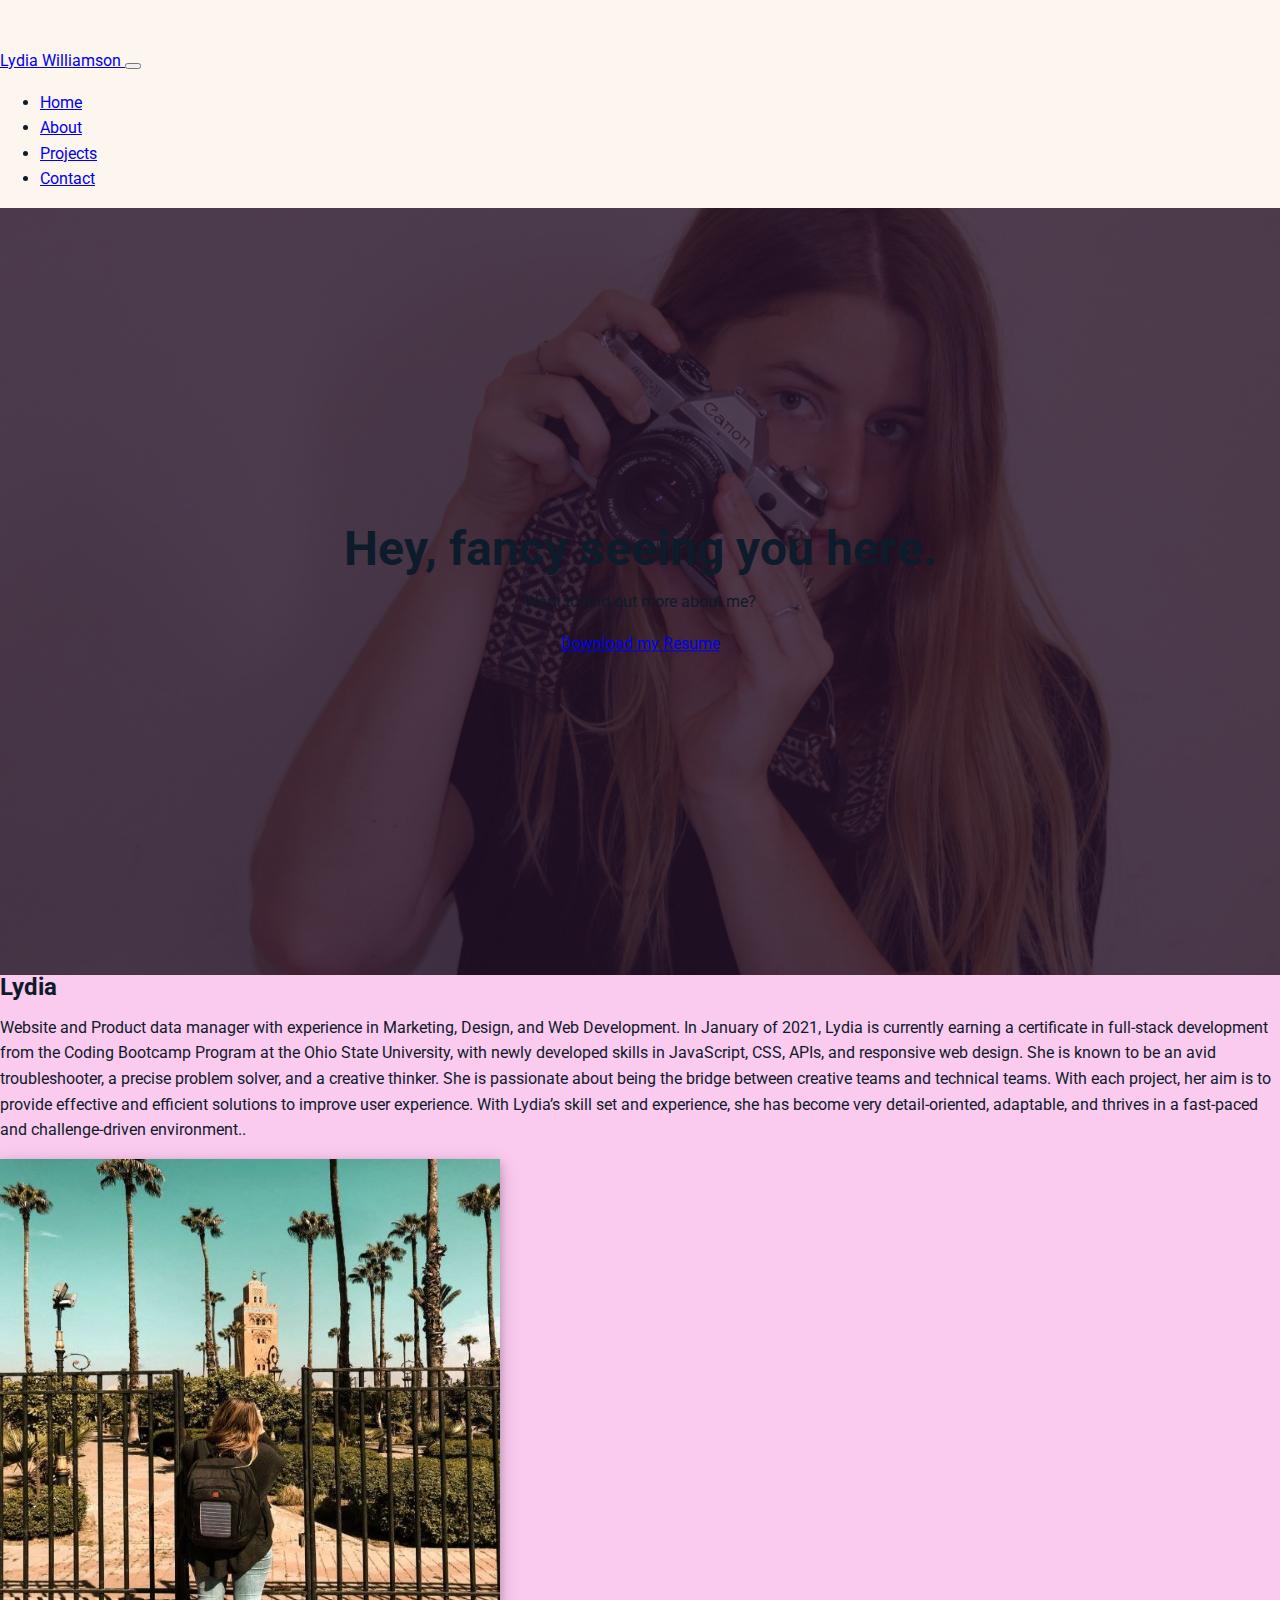
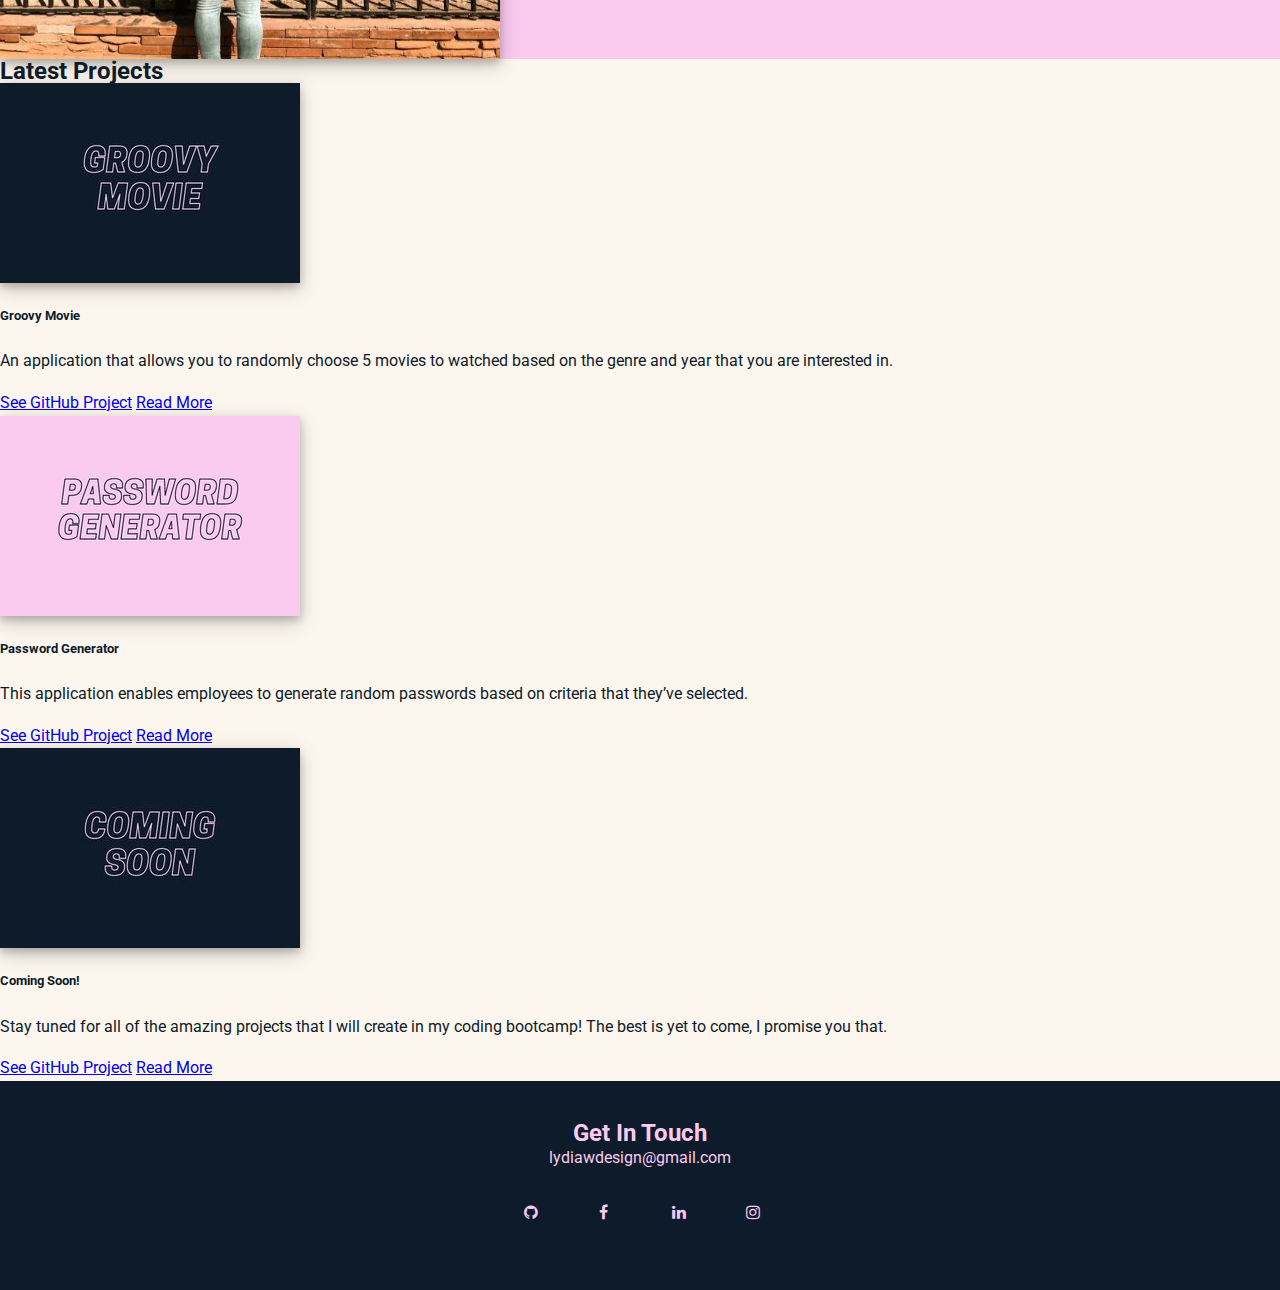
==== index.html @ a71d36d2 "troubleshooting" ====
<!DOCTYPE html>
<html lang="en">
    <head>
        <meta charset="UTF-8">
        <meta http-equiv="X-UA-Compatible" content="IE=edge">
        <meta name="viewport" content="width=device-width, initial-scale=1.0">
        <title>Lydia Williamson Portfolio</title>
        <!-- custom css -->
        <link rel="stylesheet" href="/assets/style.css"/>
        <!-- bootstrap 5 -->        
        <link href="https://cdn.jsdelivr.net/npm/bootstrap@5.1.1/dist/css/bootstrap.min.css" rel="stylesheet" integrity="sha384-F3w7mX95PdgyTmZZMECAngseQB83DfGTowi0iMjiWaeVhAn4FJkqJByhZMI3AhiU" crossorigin="anonymous">

        <!-- google font -->
        <link rel="preconnect" href="https://fonts.googleapis.com">
        <link rel="preconnect" href="https://fonts.gstatic.com" crossorigin>
        <link href="https://fonts.googleapis.com/css2?family=Roboto:wght@300;700&display=swap" rel="stylesheet">

        <!-- font awesome -->
        <link rel="stylesheet" href="https://cdnjs.cloudflare.com/ajax/libs/font-awesome/4.7.0/css/font-awesome.min.css">
    </head>

    <body>
        <!-- nav section -->
        <div class="container">
            <nav class="navbar navbar-expand-sm navbar-light bg-light fixed-top">
                <a class="navbar-brand" href="#home">
                    <span class="hidden fw-bold fs-3 ps-5 text-uppercase">Lydia Williamson</span>
                  </a>
                <button 
                    class="navbar-toggler pe-4" 
                    type="button" 
                    data-bs-toggle="collapse" 
                    data-bs-target="#toggleMobileMenu" 
                    aria-controls="toggleMobileMenu" 
                    aria-expanded="false" 
                    aria-label="Toggle navigation"
                >
                <span class="navbar-toggler-icon"></span>
                </button>
                <div class="collapse navbar-collapse pe-5" id="toggleMobileMenu">
                
                    <ul class="navbar-nav ms-auto text-center">
                        <li>
                            <a class="nav-link fw-bold text-uppercase" href="#home">Home</a>
                        </li>
                        <li>
                            <a class="nav-link fw-bold text-uppercase" href="#about">About</a>
                        </li>
                        <li>
                            <a class="nav-link fw-bold text-uppercase" href="#portfolio">Projects</a>
                        </li>
                        <li>
                            <a class="nav-link fw-bold text-uppercase" href="#contact">Contact</a>
                        </li>
                    </ul>
                </div>
            </nav>
        </div>

     <!-- hero section -->

        <div class="hero-image" id="home">
            <div class="hero-text">
              <h1 class="fs-1 fw-bold text-uppercase pb-4 text-light">Hey, fancy seeing you here.</h1>
              <p class="fs-4 text-light">Want to find out more about me?</p>
              <a href="/images/hero_final.png" download="Lydia Williamson Resume"class="btn btn-outline-light">Download my Resume</a>
            </div>
        </div>

     <!-- about me section -->
     <div class="about-background">
            <div class="container py-5">
                <div class="row about p-0 p-sm-2" id="about">
                    <div class="col-md-7 order-md-2 text-center mt-5 pt-1 pt-sm-5">
                        <h2 class="headers pb-4 text-center text-uppercase fs-1 fw-bold">Lydia</h2>
                        <p class="lead">Website and Product data manager with experience in Marketing, Design, and Web Development. In January of 2021, Lydia is currently earning a certificate in full-stack development from the Coding Bootcamp Program at the Ohio State University, with newly developed skills in JavaScript, CSS, APIs, and responsive web design. She is known to be an avid troubleshooter, a precise problem solver, and a creative thinker. She is passionate about being the bridge between creative teams and technical teams. With each project, her aim is to provide effective and efficient solutions to improve user experience. With Lydia’s skill set and experience, she has become very detail-oriented, adaptable, and thrives in a fast-paced and challenge-driven environment..</p>
                    </div>
                    <div class="col-md-5 order-md-1">
                        <img class="about-image img-fluid mx-auto" width="500" height="500" src="/images/about_img.jpg" role="img" aria-label="Placeholder: 500x500" preserveAspectRatio="xMidYMid slice" focusable="false"/>
                
                    </div>
                </div>
            </div>
        </div>
     <!-- portfolio section -->
        <div class="container py-5" id="portfolio">
            <h2 class="headers pb-4 text-center text-uppercase fs-1 fw-bold">Latest Projects</h2>
            <div class="row g-3">
                <div class="col-12 col-md-6 col-lg-4">
                    <div class="card text-center">
                        <img src="images/groovy project.jpg" class="card-img-top" alt="groovy movie">
                        <div class="card-body">
                            <h5 class="card-title text-uppercase fw-bold">Groovy Movie</h5>
                            <p class="card-text">An application that allows you to randomly choose 5 movies to watched based on the genre and year that you are interested in.</p>
                            <a href="https://github.com/lydiawdesign/Movie-Picker-App" class="btn btn-outline-dark">See GitHub Project</a>
                            <a href="groovy movie post.html" class="btn btn-outline-dark">Read More</a>
                        </div>
                    </div>
                </div>
                <div class="col-12 col-md-6 col-lg-4">
                    <div class="card text-center">
                        <img src="images/password project.jpg" class="card-img-top" alt="password generator">
                        <div class="card-body">
                            <h5 class="card-title text-uppercase fw-bold">Password Generator</h5>
                            <p class="card-text">This application enables employees to generate random passwords based on criteria that they’ve selected.</p>
                            <a href="https://github.com/lydiawdesign/Password_Generator_LW" class="btn btn-outline-dark">See GitHub Project</a>
                            <a href="password generator post.html" class="btn btn-outline-dark">Read More</a>
                        </div>
                    </div>
                </div>
                <div class="col-12 col-md-6 col-lg-4">
                    <div class="card text-center">
                        <img src="images/coming soon project.jpg" class="card-img-top" alt="coming soon">
                        <div class="card-body">
                            <h5 class="card-title text-uppercase fw-bold">Coming Soon!</h5>
                            <p class="card-text">Stay tuned for all of the amazing projects that I will create in my coding bootcamp! The best is yet to come, I promise you that.</p>
                            <a href="https://github.com/lydiawdesign" class="btn btn-outline-dark">See GitHub Project</a>
                            <a href="404 page.html" class="btn btn-outline-dark">Read More</a>
                        </div>
                    </div>
                </div>
            </div>
        </div>

     <!-- footer section -->
        <footer>
            <h2 class="footer_title headers pb-4 text-uppercase fs-1 fw-bold" id="contact">Get In Touch</h2>
            <a href="mailto:lydiawdesign@gmail.com" class="footer_link">lydiawdesign@gmail.com</a>

            <div class="social_list"></div>
                <a href="https://github.com/lydiawdesign" class="fa fa-github"></a>
                <a href="https://www.facebook.com/lydia.williamson.71" class="fa fa-facebook"></a>
                <a href="www.linkedin.com/in/lydia-williamson" class="fa fa-linkedin"></a>
                <a href="https://www.instagram.com/lydia.artistpage/" class="fa fa-instagram"></a>
            </div>
        </footer>
    </body>
</html>
---- assets/style.css ----
/* general styling */
*,
*::before,
*::after{
    box-sizing: border-box;
}

/* css variables */
:root{
    --lightColor:#FCF6EE;
    --darkColor: #0d1b2a;
    --accentColor: #fbcaef;
    --secondaryAccentColor: #aa6373;
 
    --fontSize-h1: 3rem; 
    --fontSize-h2: 2.25rem;
    --fontSize-h3: 1.25rem;
    --fontSize-body: 1rem;
}

html{
    font-family: 'Roboto', sans-serif;
    height: 100%;
    margin: 0;
}

body{
    background-color: var(--lightColor);
    color: var(--darkColor);
    margin: 0;
    height: 100%;
    font-size: var(--fontSize-body);
    line-height: 1.6;
    padding-top: 3rem;
}


img{
    display: block;
    max-width: 100%;
    box-shadow:0 4px 8px 0 rgba(0, 0, 0, 0.2), 0 6px 20px 0 rgba(0, 0, 0, 0.19);
}

h1,
h2,
h3{
    line-height: 1;
    margin: 0;
}

h1 {font-size: var(--fontSize-h1)};
h2 {font-size: var(--fontSize-h2)};
h3 {font-size: var(--fontSize-h3)};

.headers{
    font-size: 200%;
}

/* nav styling done with bootstrap*/

/* hero styling */
.hero-image {
    background-image: url("../images/hero_final.png");
    height: 90%;
    background-position: center;
    background-repeat: no-repeat;
    background-size: cover;
    position: relative;
  }
  
  .hero-text {
    text-align: center;
    position: absolute;
    top: 50%;
    left: 50%;
    transform: translate(-50%, -50%);
  }
  
  .hero-text button {
    border: none;
    outline: 0;
    display: inline-block;
    padding: 10px 25px;
    text-align: center;
    cursor: pointer;
  }
  
  .hero-text button:hover {
    background-color: #555;
    color: white;
  }

/* about styling */
.about-img{
    max-width: 300px;
}

.about-background{
    background-color: var(--accentColor) !important;
}

/* Portfolio Styling  */

/* Footer Styling */
footer{
    background-color: var(--darkColor);
    text-align: center;
    padding: 2.5em 0;
    color: var(--accentColor);
}

footer a{
    color: inherit;
    text-decoration: none;
}

.footer_link:hover {
    text-decoration: underline;
    opacity: 0.7;
    color: var(--secondaryAccentColor)
}


/* Social Media icons */

.fa {
    padding: 20px;
    font-size: 40px;
    width: 50px;
    text-align: center;
    text-decoration: none;
    margin: 10px;
  }
  
  .fa:hover,
  .footer_link:hover {
      opacity: 0.7;
      color: var(--secondaryAccentColor)
  }
  
  .fa-facebook,
  .fa-linkedin,
  .fa-instagram,
  .fa-github {
    color: var(--accent);
}

.social_list{
    display: flex;
    justify-content: center;
    margin: .1em 0;
    padding: 0;
}
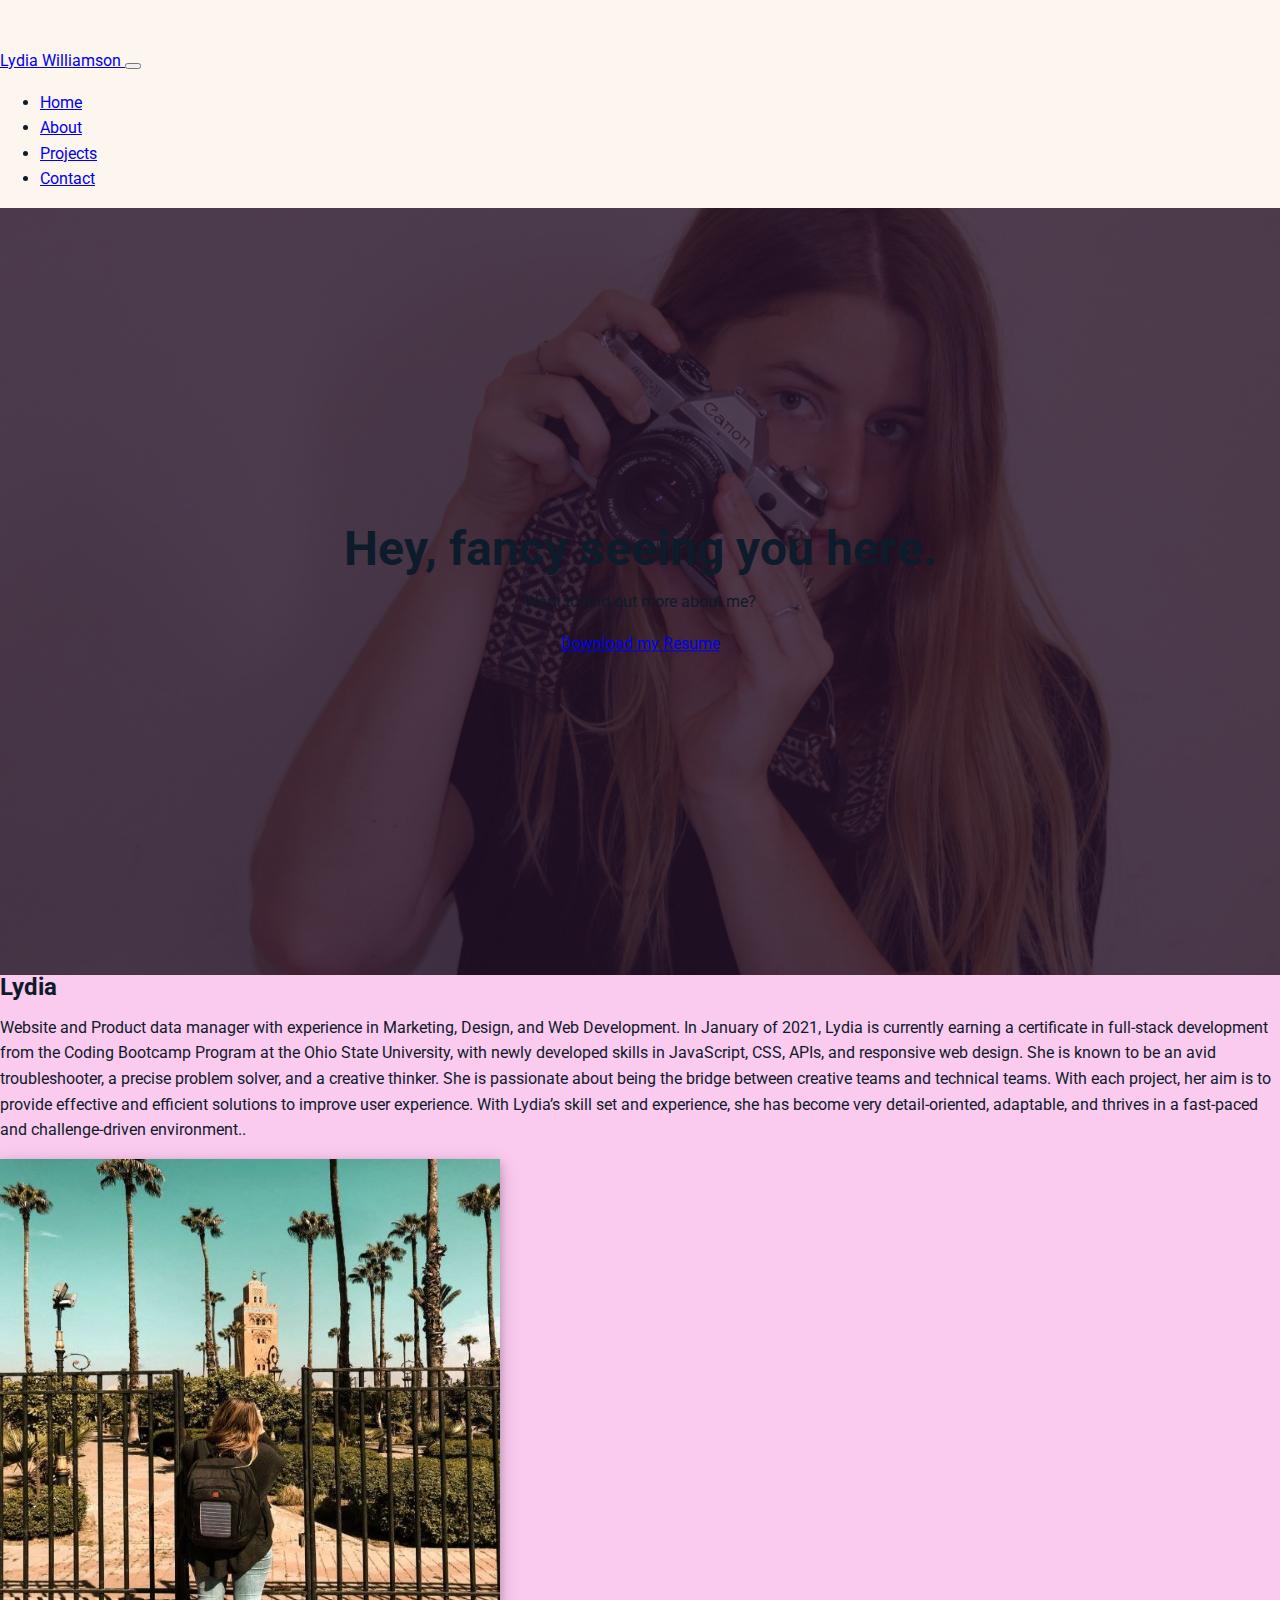
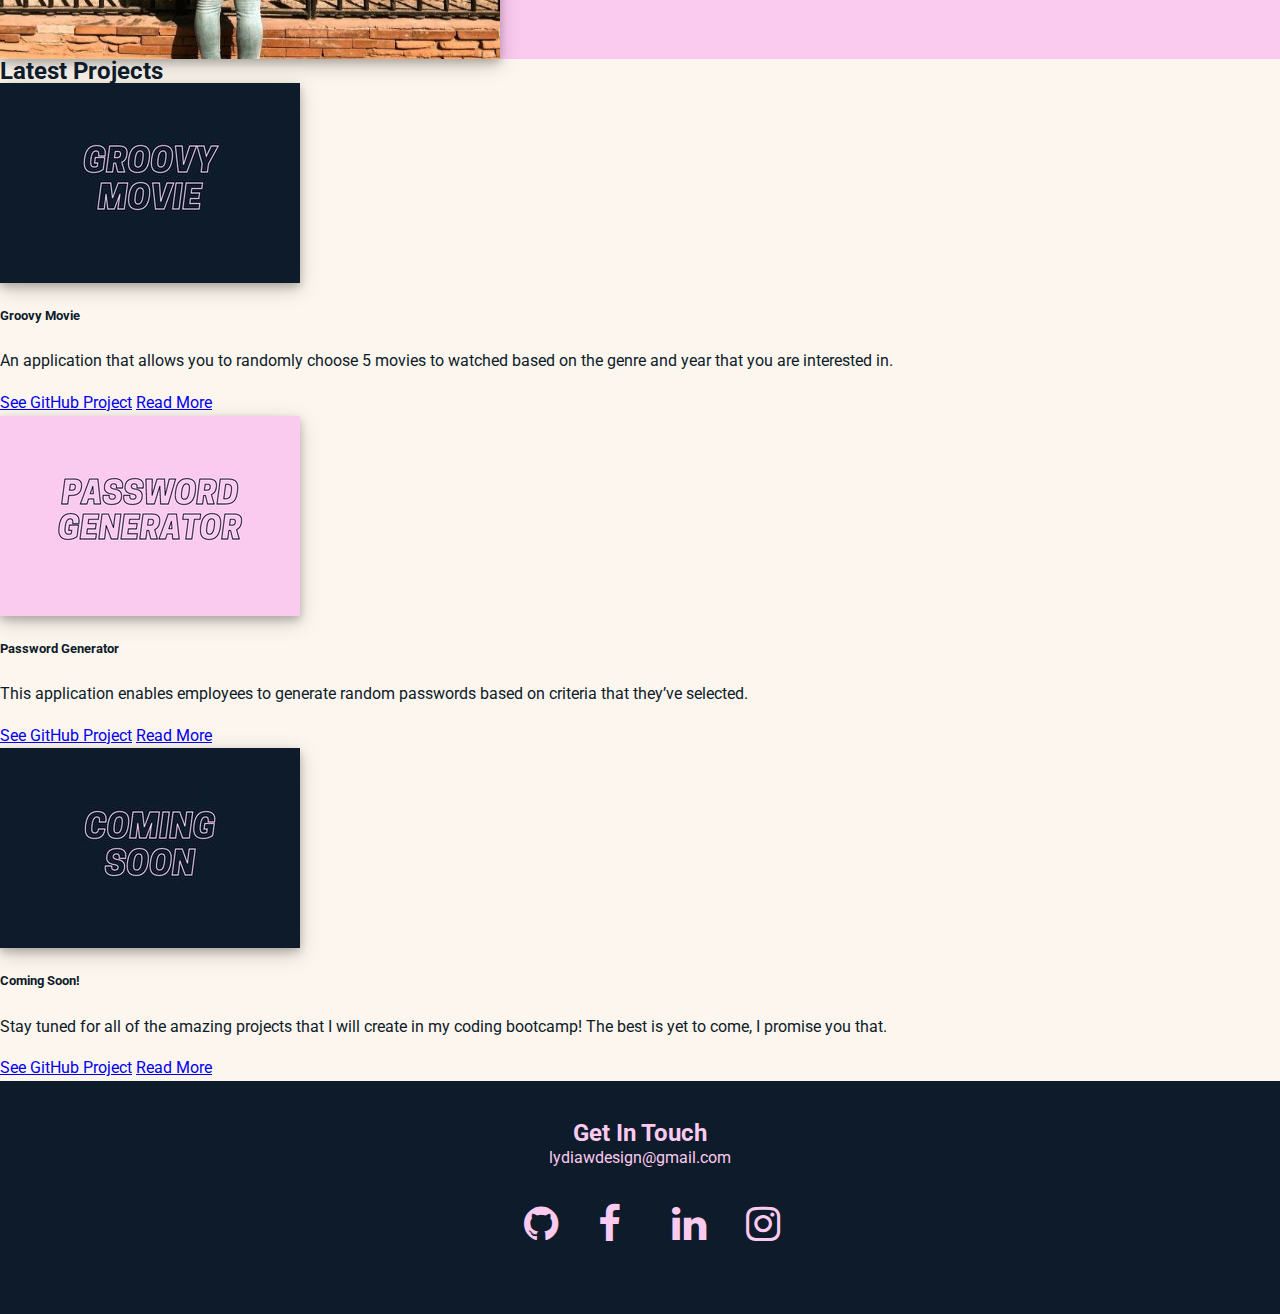
==== commit c474d5a7: "troubleshooting" ====
--- a/index.html
+++ b/index.html
@@ -5,18 +5,17 @@
         <meta http-equiv="X-UA-Compatible" content="IE=edge">
         <meta name="viewport" content="width=device-width, initial-scale=1.0">
         <title>Lydia Williamson Portfolio</title>
-        <!-- custom css -->
-        <link rel="stylesheet" href="/assets/style.css"/>
+
         <!-- bootstrap 5 -->        
         <link href="https://cdn.jsdelivr.net/npm/bootstrap@5.1.1/dist/css/bootstrap.min.css" rel="stylesheet" integrity="sha384-F3w7mX95PdgyTmZZMECAngseQB83DfGTowi0iMjiWaeVhAn4FJkqJByhZMI3AhiU" crossorigin="anonymous">
-
         <!-- google font -->
         <link rel="preconnect" href="https://fonts.googleapis.com">
         <link rel="preconnect" href="https://fonts.gstatic.com" crossorigin>
         <link href="https://fonts.googleapis.com/css2?family=Roboto:wght@300;700&display=swap" rel="stylesheet">
-
         <!-- font awesome -->
         <link rel="stylesheet" href="https://cdnjs.cloudflare.com/ajax/libs/font-awesome/4.7.0/css/font-awesome.min.css">
+        <!-- custom css -->
+        <link rel="stylesheet" href="./assets/style.css">
     </head>
 
     <body>
@@ -63,7 +62,7 @@
             <div class="hero-text">
               <h1 class="fs-1 fw-bold text-uppercase pb-4 text-light">Hey, fancy seeing you here.</h1>
               <p class="fs-4 text-light">Want to find out more about me?</p>
-              <a href="/images/hero_final.png" download="Lydia Williamson Resume"class="btn btn-outline-light">Download my Resume</a>
+              <a href="./images/hero_final.png" download="Lydia Williamson Resume"class="btn btn-outline-light">Download my Resume</a>
             </div>
         </div>
 
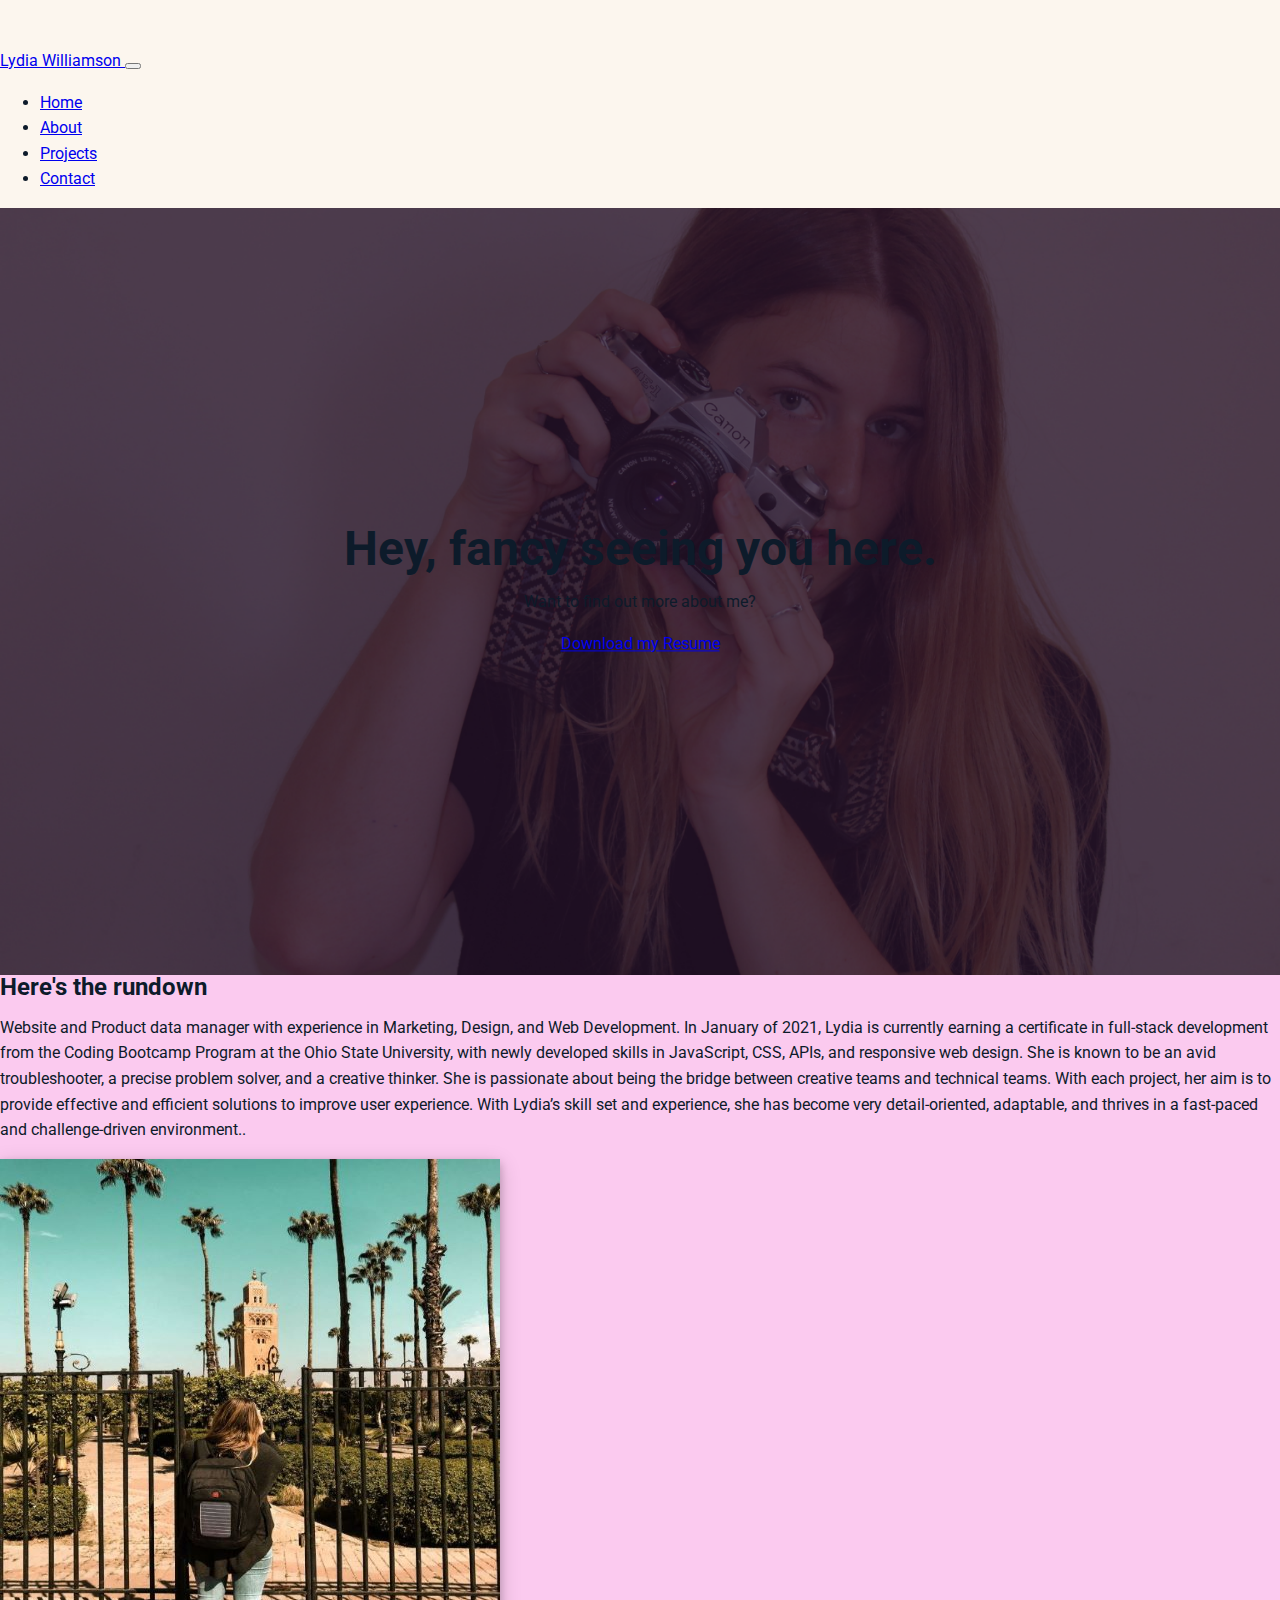
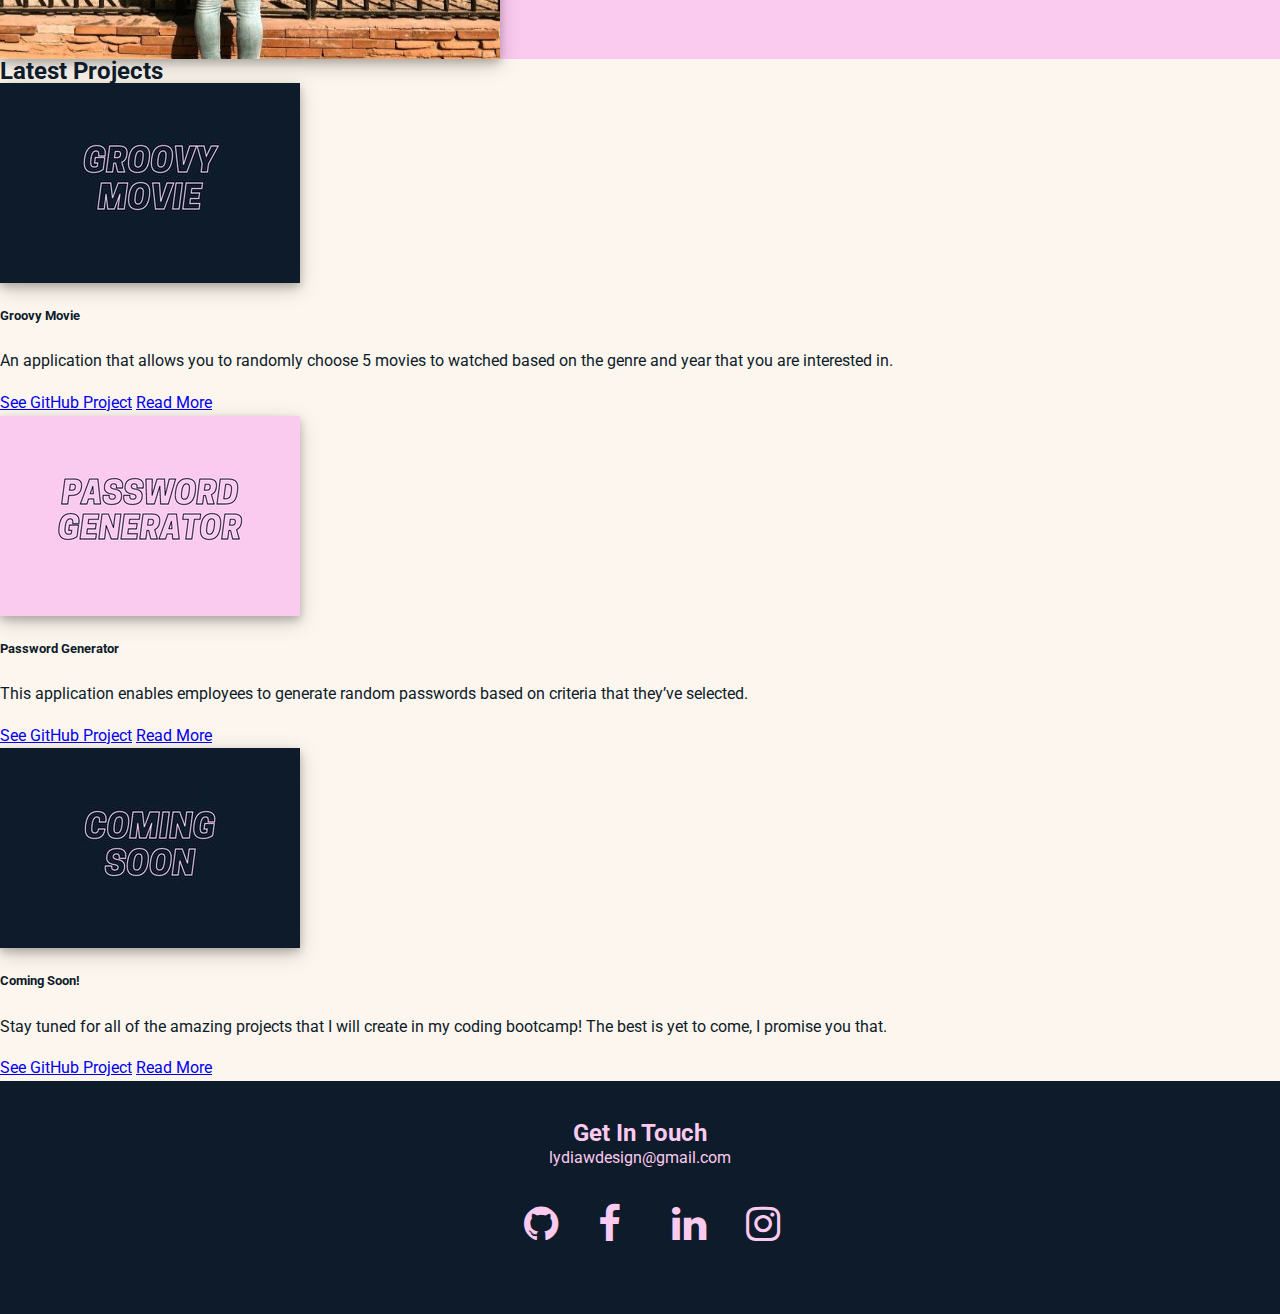
==== commit 7b5fdf8b: "fixed the issue with css link and image links" ====
--- a/index.html
+++ b/index.html
@@ -15,7 +15,7 @@
         <!-- font awesome -->
         <link rel="stylesheet" href="https://cdnjs.cloudflare.com/ajax/libs/font-awesome/4.7.0/css/font-awesome.min.css">
         <!-- custom css -->
-        <link rel="stylesheet" href="./assets/style.css">
+        <link rel="stylesheet" href="assets/style.css">
     </head>
 
     <body>
@@ -62,7 +62,7 @@
             <div class="hero-text">
               <h1 class="fs-1 fw-bold text-uppercase pb-4 text-light">Hey, fancy seeing you here.</h1>
               <p class="fs-4 text-light">Want to find out more about me?</p>
-              <a href="./images/hero_final.png" download="Lydia Williamson Resume"class="btn btn-outline-light">Download my Resume</a>
+              <a href="images/hero_final.png" download="Lydia Williamson Resume"class="btn btn-outline-light">Download my Resume</a>
             </div>
         </div>
 
@@ -71,11 +71,11 @@
             <div class="container py-5">
                 <div class="row about p-0 p-sm-2" id="about">
                     <div class="col-md-7 order-md-2 text-center mt-5 pt-1 pt-sm-5">
-                        <h2 class="headers pb-4 text-center text-uppercase fs-1 fw-bold">Lydia</h2>
+                        <h2 class="headers pb-4 text-center text-uppercase fs-1 fw-bold">Here's the rundown</h2>
                         <p class="lead">Website and Product data manager with experience in Marketing, Design, and Web Development. In January of 2021, Lydia is currently earning a certificate in full-stack development from the Coding Bootcamp Program at the Ohio State University, with newly developed skills in JavaScript, CSS, APIs, and responsive web design. She is known to be an avid troubleshooter, a precise problem solver, and a creative thinker. She is passionate about being the bridge between creative teams and technical teams. With each project, her aim is to provide effective and efficient solutions to improve user experience. With Lydia’s skill set and experience, she has become very detail-oriented, adaptable, and thrives in a fast-paced and challenge-driven environment..</p>
                     </div>
                     <div class="col-md-5 order-md-1">
-                        <img class="about-image img-fluid mx-auto" width="500" height="500" src="/images/about_img.jpg" role="img" aria-label="Placeholder: 500x500" preserveAspectRatio="xMidYMid slice" focusable="false"/>
+                        <img class="about-image img-fluid mx-auto" width="500" height="500" src="images/about_img.jpg" role="img" aria-label="Placeholder: 500x500" preserveAspectRatio="xMidYMid slice" focusable="false"/>
                 
                     </div>
                 </div>
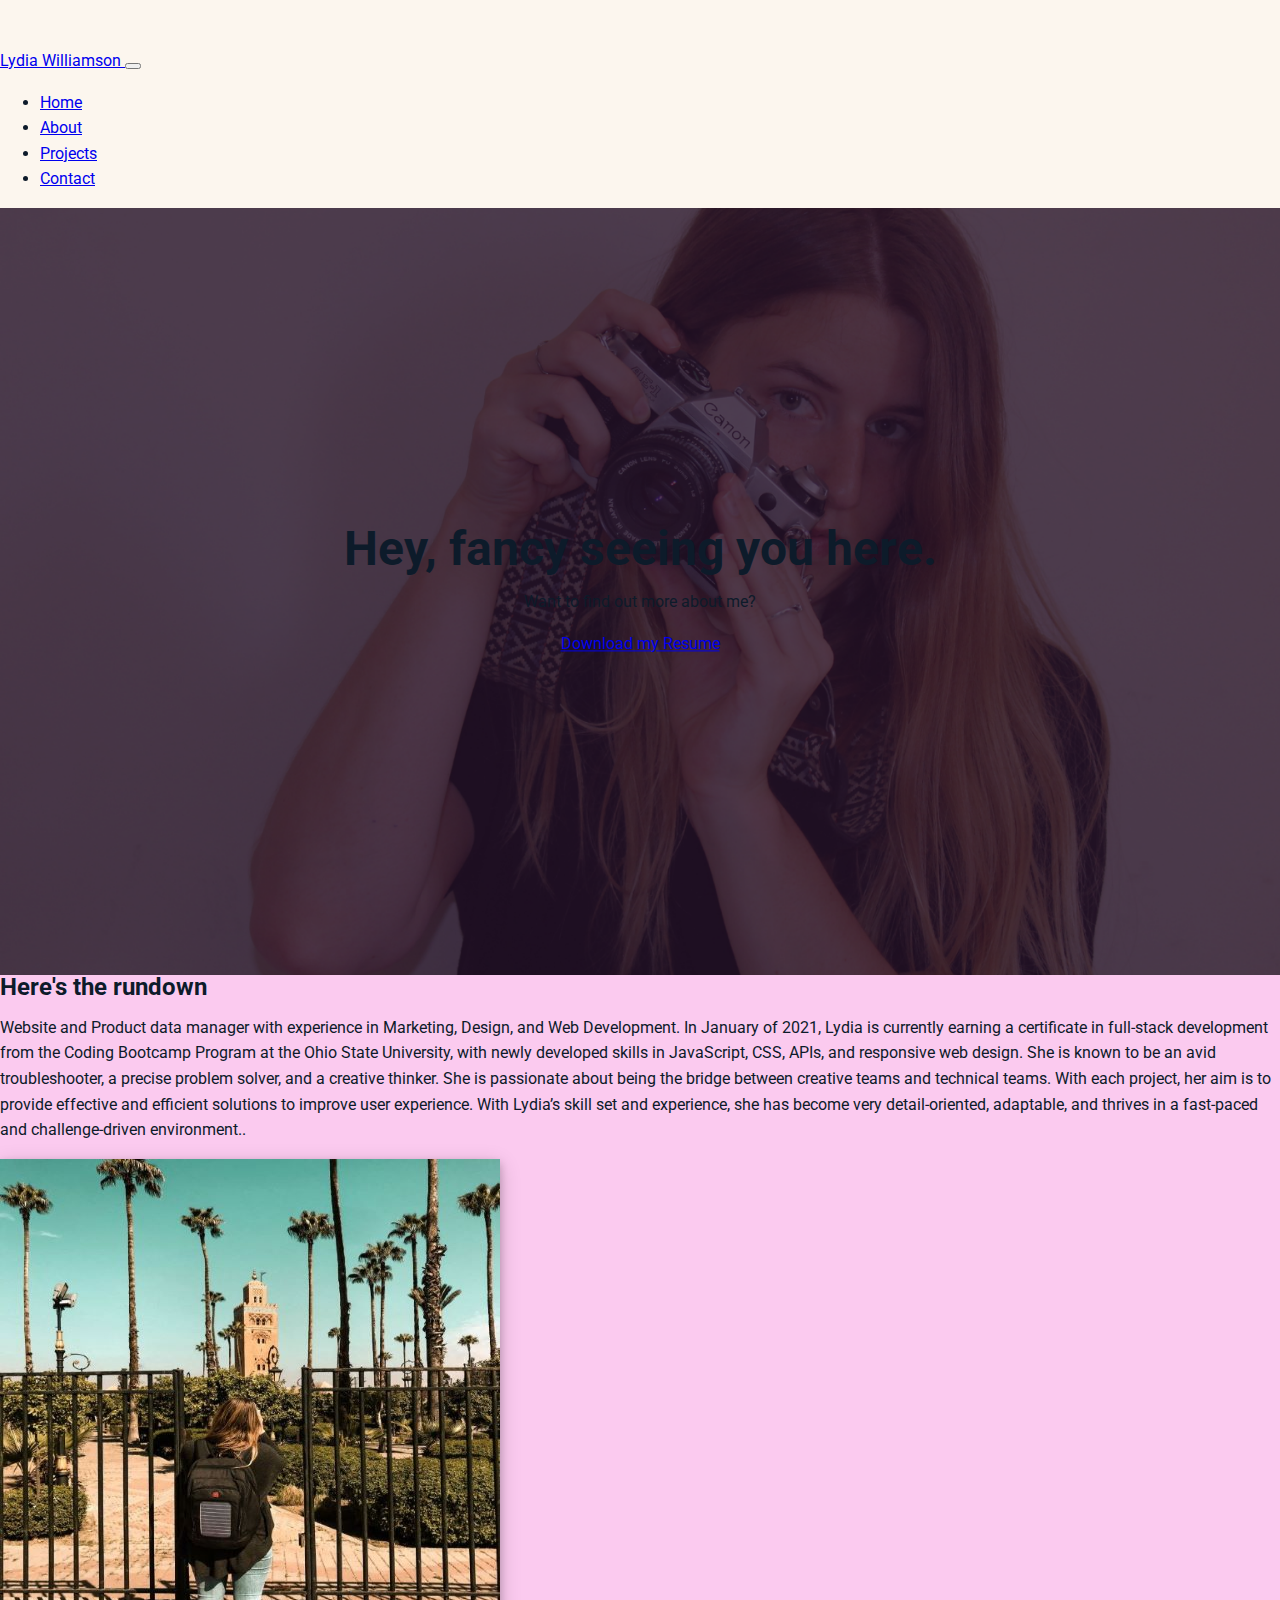
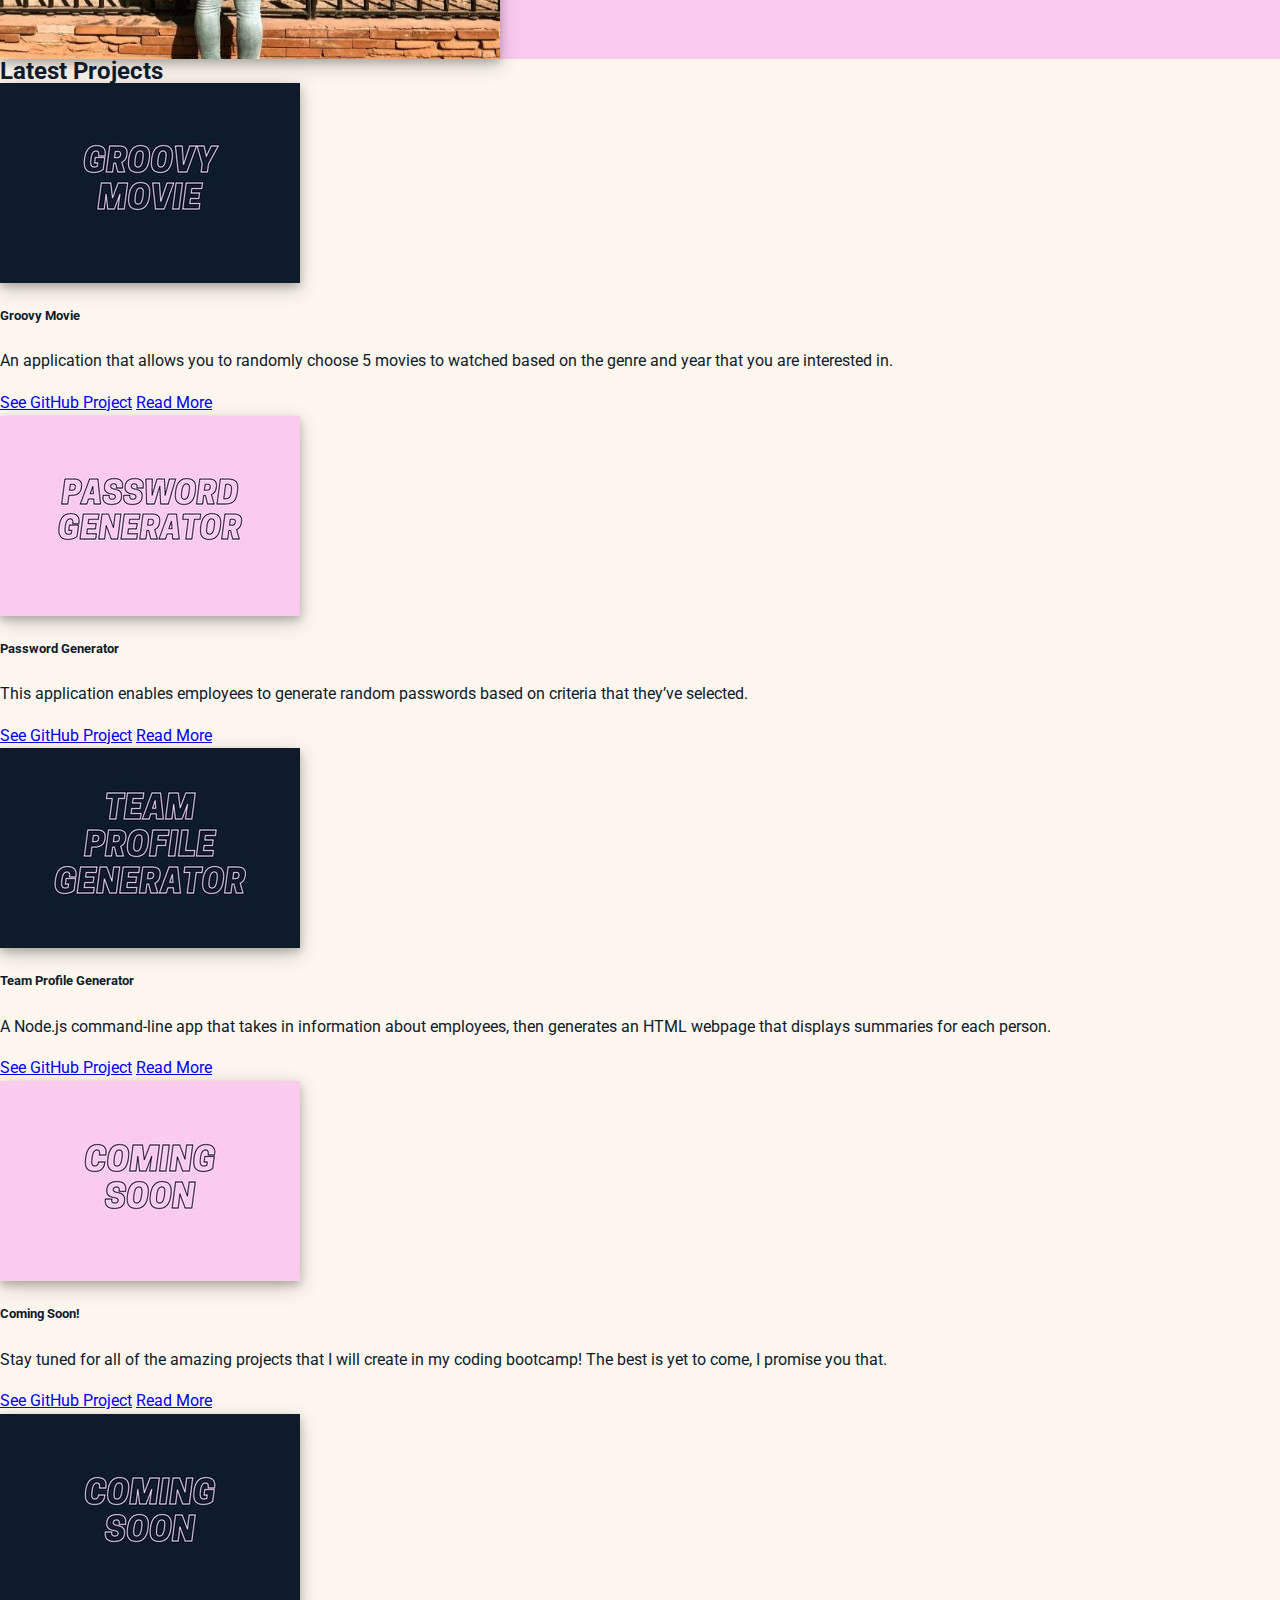
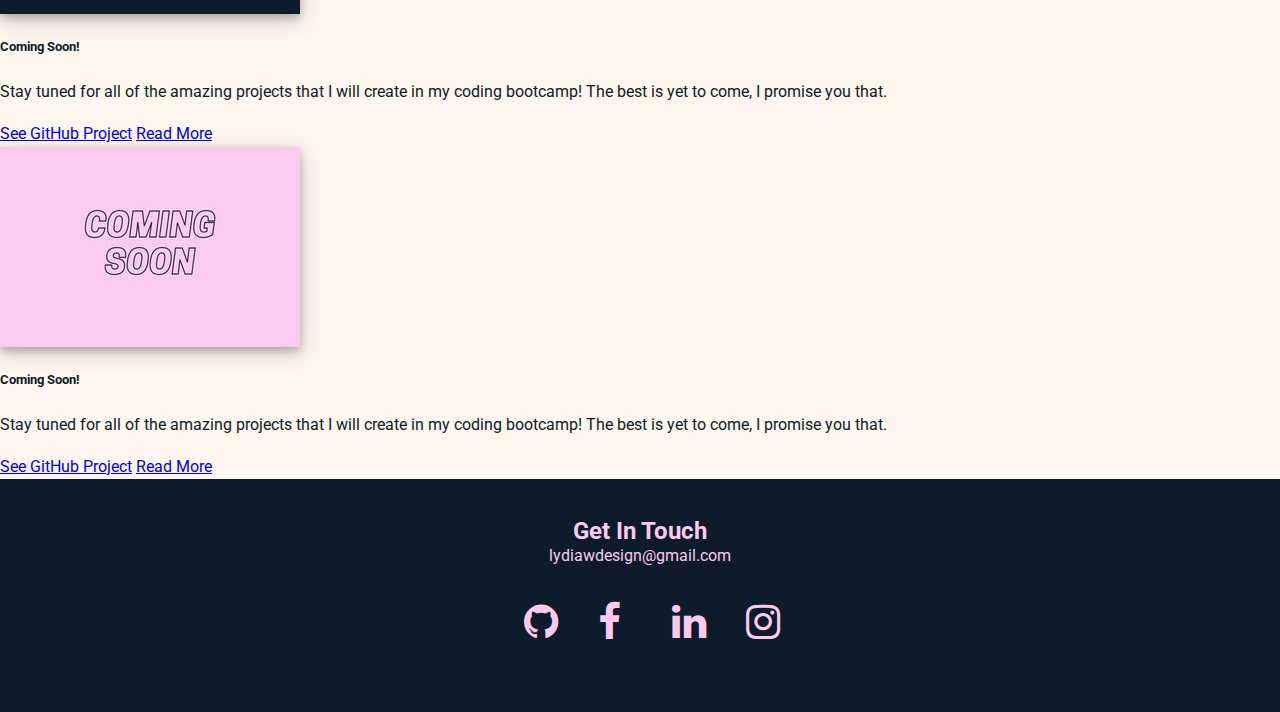
==== commit fb6a4a9e: "updating resume download on index and adding more projects to portfolio section" ====
--- a/index.html
+++ b/index.html
@@ -62,7 +62,7 @@
             <div class="hero-text">
               <h1 class="fs-1 fw-bold text-uppercase pb-4 text-light">Hey, fancy seeing you here.</h1>
               <p class="fs-4 text-light">Want to find out more about me?</p>
-              <a href="images/hero_final.png" download="Lydia Williamson Resume"class="btn btn-outline-light">Download my Resume</a>
+              <a href="images/Lydia Williamson Resume 2021 September Updated.pdf" download="Lydia Williamson Resume"class="btn btn-outline-light">Download my Resume</a>
             </div>
         </div>
 
@@ -92,10 +92,11 @@
                             <h5 class="card-title text-uppercase fw-bold">Groovy Movie</h5>
                             <p class="card-text">An application that allows you to randomly choose 5 movies to watched based on the genre and year that you are interested in.</p>
                             <a href="https://github.com/lydiawdesign/Movie-Picker-App" class="btn btn-outline-dark">See GitHub Project</a>
-                            <a href="groovy movie post.html" class="btn btn-outline-dark">Read More</a>
+                            <a href="posts/groovy movie post.html" class="btn btn-outline-dark">Read More</a>
                         </div>
                     </div>
                 </div>
+
                 <div class="col-12 col-md-6 col-lg-4">
                     <div class="card text-center">
                         <img src="images/password project.jpg" class="card-img-top" alt="password generator">
@@ -103,10 +104,35 @@
                             <h5 class="card-title text-uppercase fw-bold">Password Generator</h5>
                             <p class="card-text">This application enables employees to generate random passwords based on criteria that they’ve selected.</p>
                             <a href="https://github.com/lydiawdesign/Password_Generator_LW" class="btn btn-outline-dark">See GitHub Project</a>
-                            <a href="password generator post.html" class="btn btn-outline-dark">Read More</a>
+                            <a href="posts/password generator post.html" class="btn btn-outline-dark">Read More</a>
                         </div>
                     </div>
                 </div>
+
+                <div class="col-12 col-md-6 col-lg-4">
+                    <div class="card text-center">
+                        <img src="images/team profile gen project.jpg" class="card-img-top" alt="coming soon">
+                        <div class="card-body">
+                            <h5 class="card-title text-uppercase fw-bold">Team Profile Generator</h5>
+                            <p class="card-text">A Node.js command-line app that takes in information about employees, then generates an HTML webpage that displays summaries for each person.</p>
+                            <a href="https://github.com/lydiawdesign/Team_Profile_Generator_LW" class="btn btn-outline-dark">See GitHub Project</a>
+                            <a href="posts/team profile post.html" class="btn btn-outline-dark">Read More</a>
+                        </div>
+                    </div>
+                </div>
+                
+                <div class="col-12 col-md-6 col-lg-4">
+                    <div class="card text-center">
+                        <img src="images/coming soon project pink.jpg" class="card-img-top" alt="coming soon">
+                        <div class="card-body">
+                            <h5 class="card-title text-uppercase fw-bold">Coming Soon!</h5>
+                            <p class="card-text">Stay tuned for all of the amazing projects that I will create in my coding bootcamp! The best is yet to come, I promise you that.</p>
+                            <a href="https://github.com/lydiawdesign" class="btn btn-outline-dark">See GitHub Project</a>
+                            <a href="posts/404 page.html" class="btn btn-outline-dark">Read More</a>
+                        </div>
+                    </div>
+                </div>
+
                 <div class="col-12 col-md-6 col-lg-4">
                     <div class="card text-center">
                         <img src="images/coming soon project.jpg" class="card-img-top" alt="coming soon">
@@ -114,7 +140,20 @@
                             <h5 class="card-title text-uppercase fw-bold">Coming Soon!</h5>
                             <p class="card-text">Stay tuned for all of the amazing projects that I will create in my coding bootcamp! The best is yet to come, I promise you that.</p>
                             <a href="https://github.com/lydiawdesign" class="btn btn-outline-dark">See GitHub Project</a>
-                            <a href="404 page.html" class="btn btn-outline-dark">Read More</a>
+                            <a href="posts/404 page.html" class="btn btn-outline-dark">Read More</a>
+                        </div>
+                    </div>
+                </div>
+
+
+                <div class="col-12 col-md-6 col-lg-4">
+                    <div class="card text-center">
+                        <img src="images/coming soon project pink.jpg" class="card-img-top" alt="coming soon">
+                        <div class="card-body">
+                            <h5 class="card-title text-uppercase fw-bold">Coming Soon!</h5>
+                            <p class="card-text">Stay tuned for all of the amazing projects that I will create in my coding bootcamp! The best is yet to come, I promise you that.</p>
+                            <a href="https://github.com/lydiawdesign" class="btn btn-outline-dark">See GitHub Project</a>
+                            <a href="posts/404 page.html" class="btn btn-outline-dark">Read More</a>
                         </div>
                     </div>
                 </div>
@@ -133,5 +172,8 @@
                 <a href="https://www.instagram.com/lydia.artistpage/" class="fa fa-instagram"></a>
             </div>
         </footer>
+
+        <script src="https://cdn.jsdelivr.net/npm/bootstrap@5.0.0-beta2/dist/js/bootstrap.bundle.min.js" integrity="sha384-b5kHyXgcpbZJO/tY9Ul7kGkf1S0CWuKcCD38l8YkeH8z8QjE0GmW1gYU5S9FOnJ0" crossorigin="anonymous"></script>   
+
     </body>
 </html>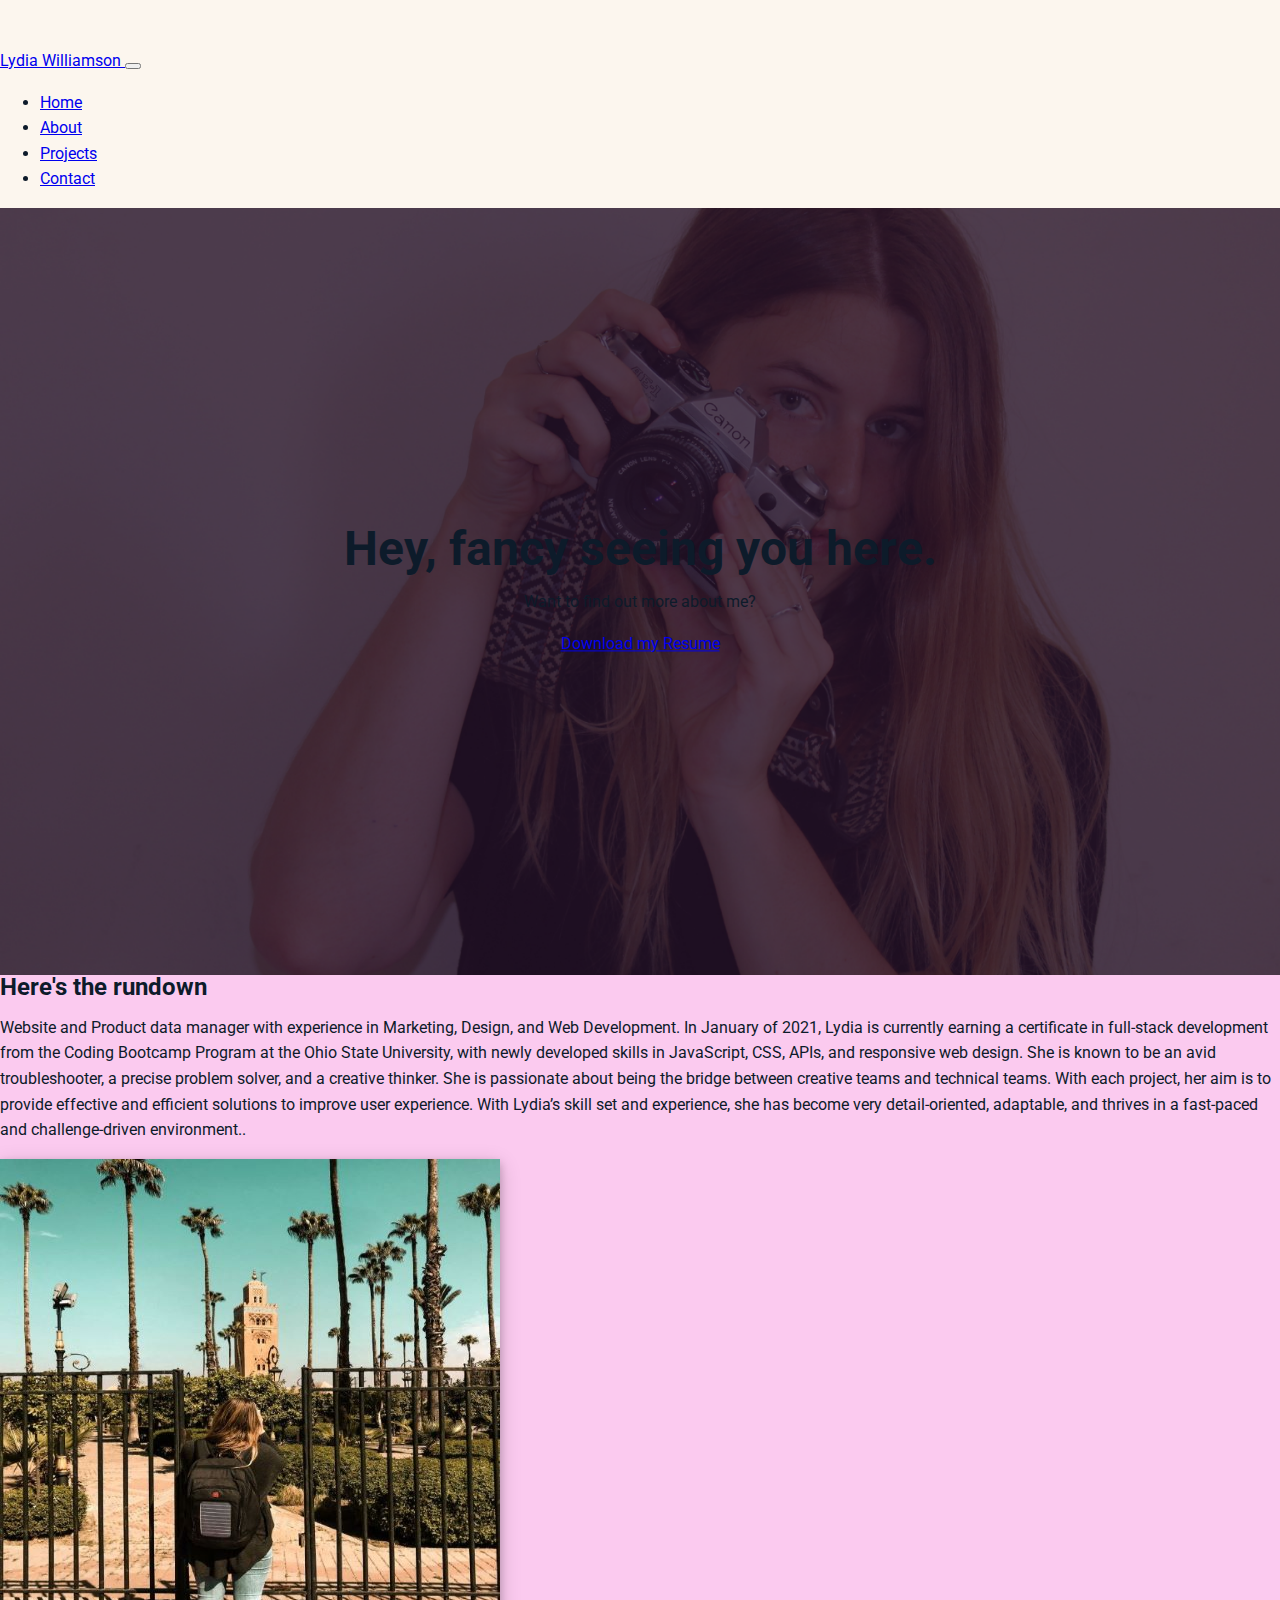
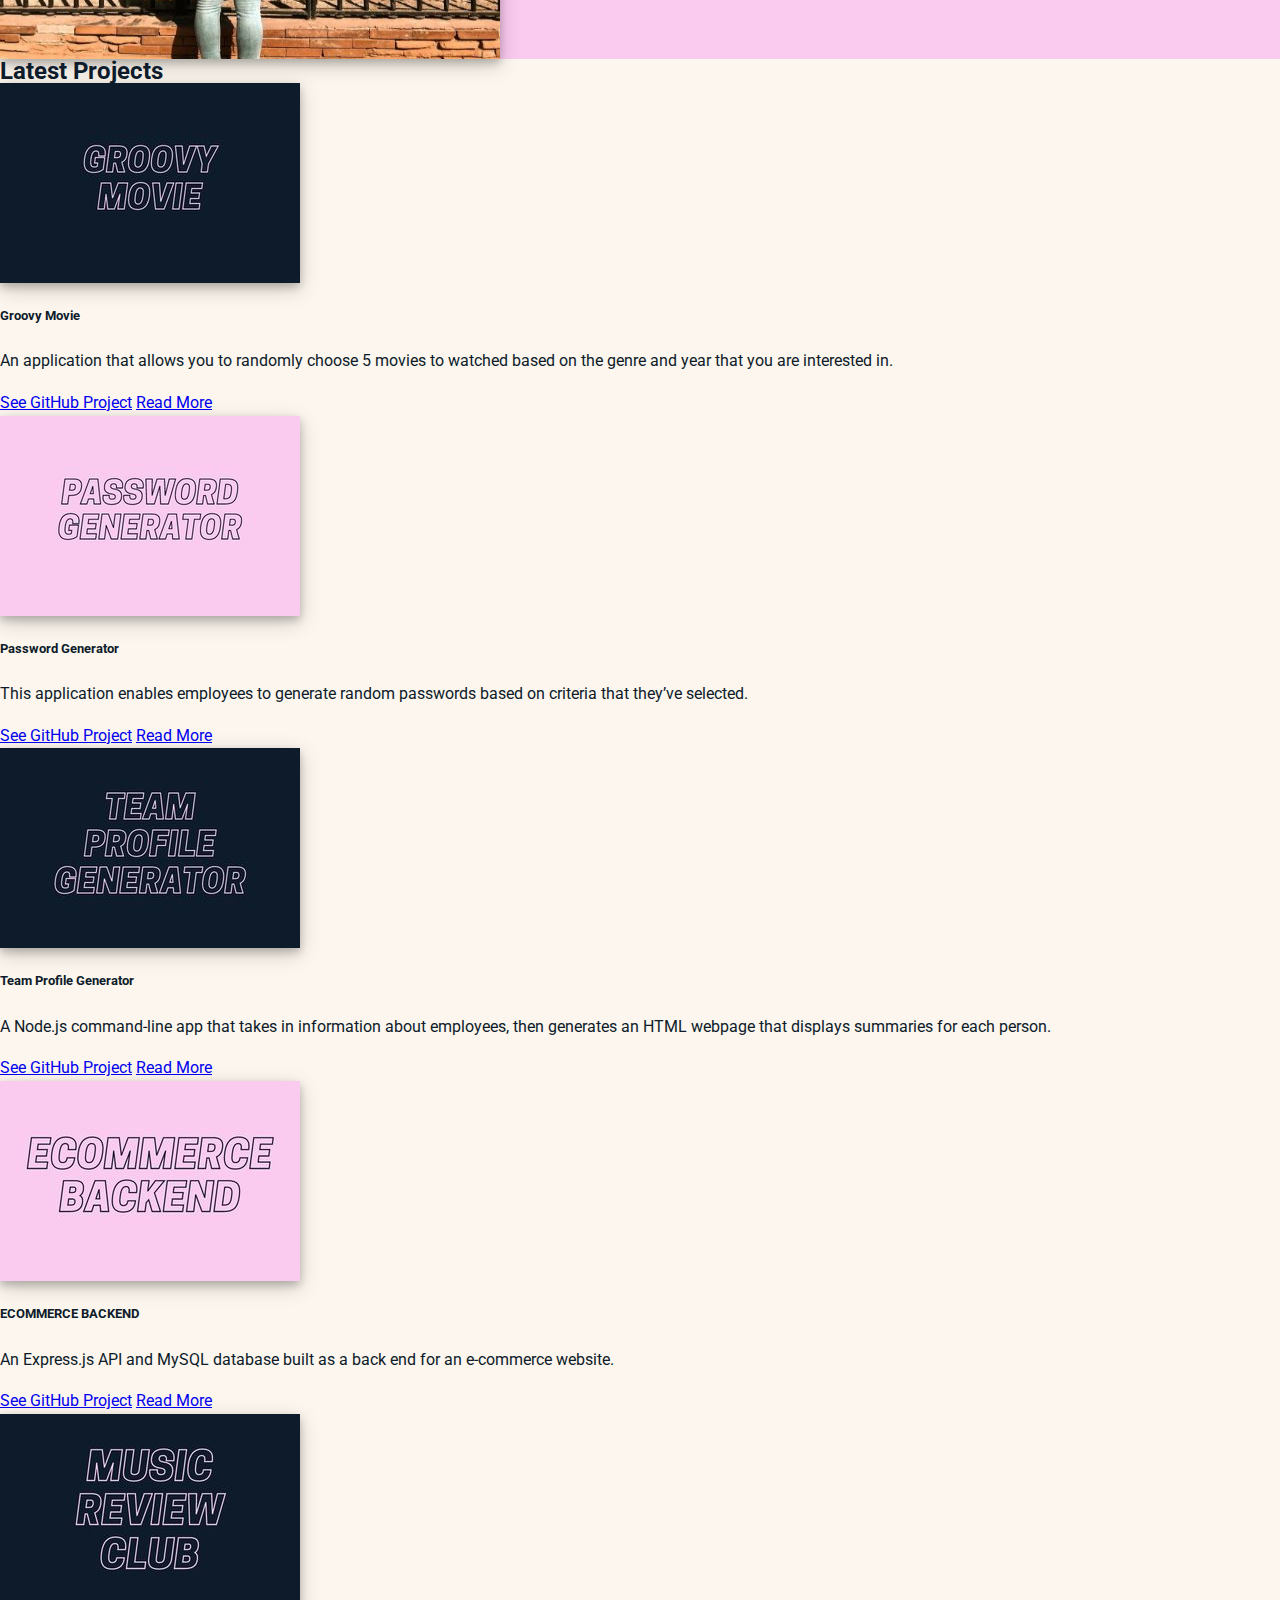
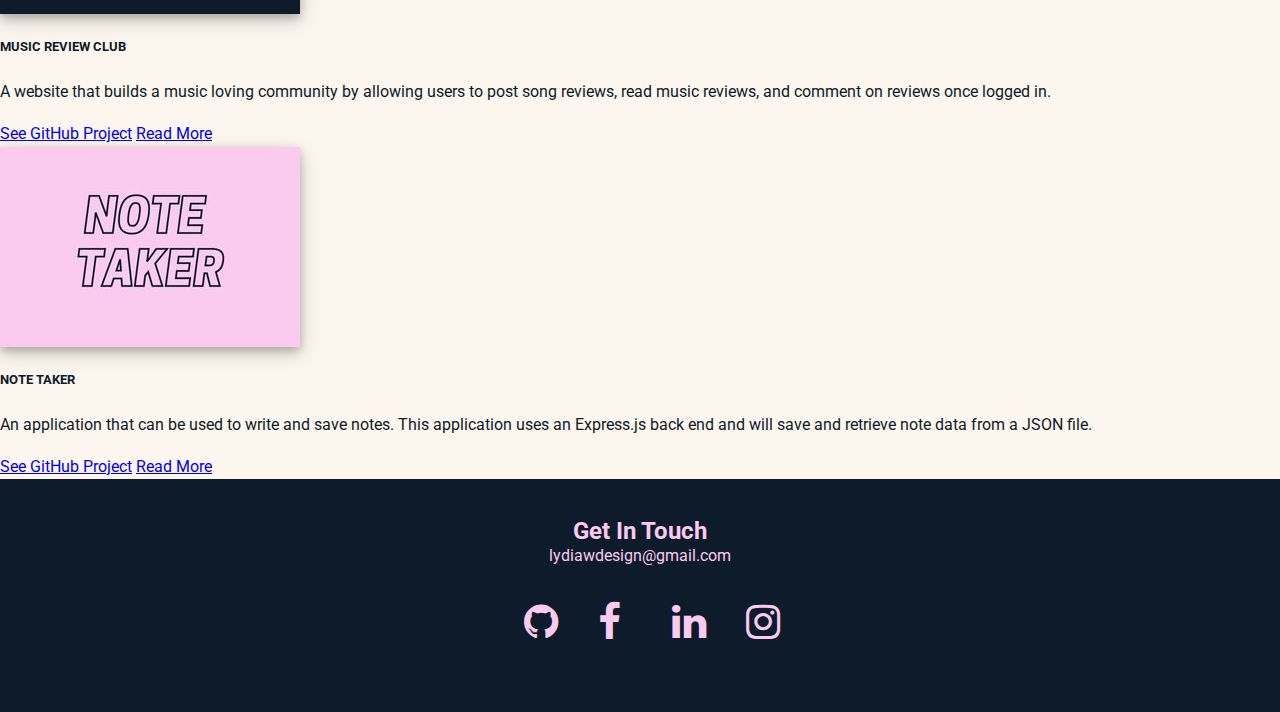
==== commit 05d049cf: "fixed buttons in portfolio and added 3 new projects to gallery" ====
--- a/index.html
+++ b/index.html
@@ -92,7 +92,7 @@
                             <h5 class="card-title text-uppercase fw-bold">Groovy Movie</h5>
                             <p class="card-text">An application that allows you to randomly choose 5 movies to watched based on the genre and year that you are interested in.</p>
                             <a href="https://github.com/lydiawdesign/Movie-Picker-App" class="btn btn-outline-dark">See GitHub Project</a>
-                            <a href="posts/groovy movie post.html" class="btn btn-outline-dark">Read More</a>
+                            <a href="/groovy movie post.html" class="btn btn-outline-dark">Read More</a>
                         </div>
                     </div>
                 </div>
@@ -104,7 +104,7 @@
                             <h5 class="card-title text-uppercase fw-bold">Password Generator</h5>
                             <p class="card-text">This application enables employees to generate random passwords based on criteria that they’ve selected.</p>
                             <a href="https://github.com/lydiawdesign/Password_Generator_LW" class="btn btn-outline-dark">See GitHub Project</a>
-                            <a href="posts/password generator post.html" class="btn btn-outline-dark">Read More</a>
+                            <a href="/password generator post.html" class="btn btn-outline-dark">Read More</a>
                         </div>
                     </div>
                 </div>
@@ -116,31 +116,31 @@
                             <h5 class="card-title text-uppercase fw-bold">Team Profile Generator</h5>
                             <p class="card-text">A Node.js command-line app that takes in information about employees, then generates an HTML webpage that displays summaries for each person.</p>
                             <a href="https://github.com/lydiawdesign/Team_Profile_Generator_LW" class="btn btn-outline-dark">See GitHub Project</a>
-                            <a href="posts/team profile post.html" class="btn btn-outline-dark">Read More</a>
+                            <a href="/team profile post.html" class="btn btn-outline-dark">Read More</a>
                         </div>
                     </div>
                 </div>
                 
                 <div class="col-12 col-md-6 col-lg-4">
                     <div class="card text-center">
-                        <img src="images/coming soon project pink.jpg" class="card-img-top" alt="coming soon">
+                        <img src="images/ECOMMERCE BACKEND PORTFOLIO PAGE.jpg" class="card-img-top" alt="coming soon">
                         <div class="card-body">
-                            <h5 class="card-title text-uppercase fw-bold">Coming Soon!</h5>
-                            <p class="card-text">Stay tuned for all of the amazing projects that I will create in my coding bootcamp! The best is yet to come, I promise you that.</p>
-                            <a href="https://github.com/lydiawdesign" class="btn btn-outline-dark">See GitHub Project</a>
-                            <a href="posts/404 page.html" class="btn btn-outline-dark">Read More</a>
+                            <h5 class="card-title text-uppercase fw-bold">ECOMMERCE BACKEND</h5>
+                            <p class="card-text">An Express.js API and  MySQL database built as a back end for an e-commerce website.</p>
+                            <a href="https://github.com/lydiawdesign/E-Commerce-Back-End_LW" class="btn btn-outline-dark">See GitHub Project</a>
+                            <a href="/ecommerce post.html" class="btn btn-outline-dark">Read More</a>
                         </div>
                     </div>
                 </div>
 
                 <div class="col-12 col-md-6 col-lg-4">
                     <div class="card text-center">
-                        <img src="images/coming soon project.jpg" class="card-img-top" alt="coming soon">
+                        <img src="images/MUSIC REVIEW CLUB PORTFOLIO PAGE.jpg" class="card-img-top" alt="coming soon">
                         <div class="card-body">
-                            <h5 class="card-title text-uppercase fw-bold">Coming Soon!</h5>
-                            <p class="card-text">Stay tuned for all of the amazing projects that I will create in my coding bootcamp! The best is yet to come, I promise you that.</p>
-                            <a href="https://github.com/lydiawdesign" class="btn btn-outline-dark">See GitHub Project</a>
-                            <a href="posts/404 page.html" class="btn btn-outline-dark">Read More</a>
+                            <h5 class="card-title text-uppercase fw-bold">MUSIC REVIEW CLUB</h5>
+                            <p class="card-text">A website that builds a music loving community by allowing users to post song reviews, read music reviews, and comment on reviews once logged in.</p>
+                            <a href="https://github.com/lydiawdesign/music-review-club" class="btn btn-outline-dark">See GitHub Project</a>
+                            <a href="/music review.html" class="btn btn-outline-dark">Read More</a>
                         </div>
                     </div>
                 </div>
@@ -148,12 +148,12 @@
 
                 <div class="col-12 col-md-6 col-lg-4">
                     <div class="card text-center">
-                        <img src="images/coming soon project pink.jpg" class="card-img-top" alt="coming soon">
+                        <img src="images/NOTE TAKER PORTFOLIO PAGE.jpg" class="card-img-top" alt="coming soon">
                         <div class="card-body">
-                            <h5 class="card-title text-uppercase fw-bold">Coming Soon!</h5>
-                            <p class="card-text">Stay tuned for all of the amazing projects that I will create in my coding bootcamp! The best is yet to come, I promise you that.</p>
-                            <a href="https://github.com/lydiawdesign" class="btn btn-outline-dark">See GitHub Project</a>
-                            <a href="posts/404 page.html" class="btn btn-outline-dark">Read More</a>
+                            <h5 class="card-title text-uppercase fw-bold">NOTE TAKER</h5>
+                            <p class="card-text">An application that can be used to write and save notes. This application uses an Express.js back end and will save and retrieve note data from a JSON file.</p>
+                            <a href="https://github.com/lydiawdesign/Note_Taker_LW" class="btn btn-outline-dark">See GitHub Project</a>
+                            <a href="/notetaker.html" class="btn btn-outline-dark">Read More</a>
                         </div>
                     </div>
                 </div>
